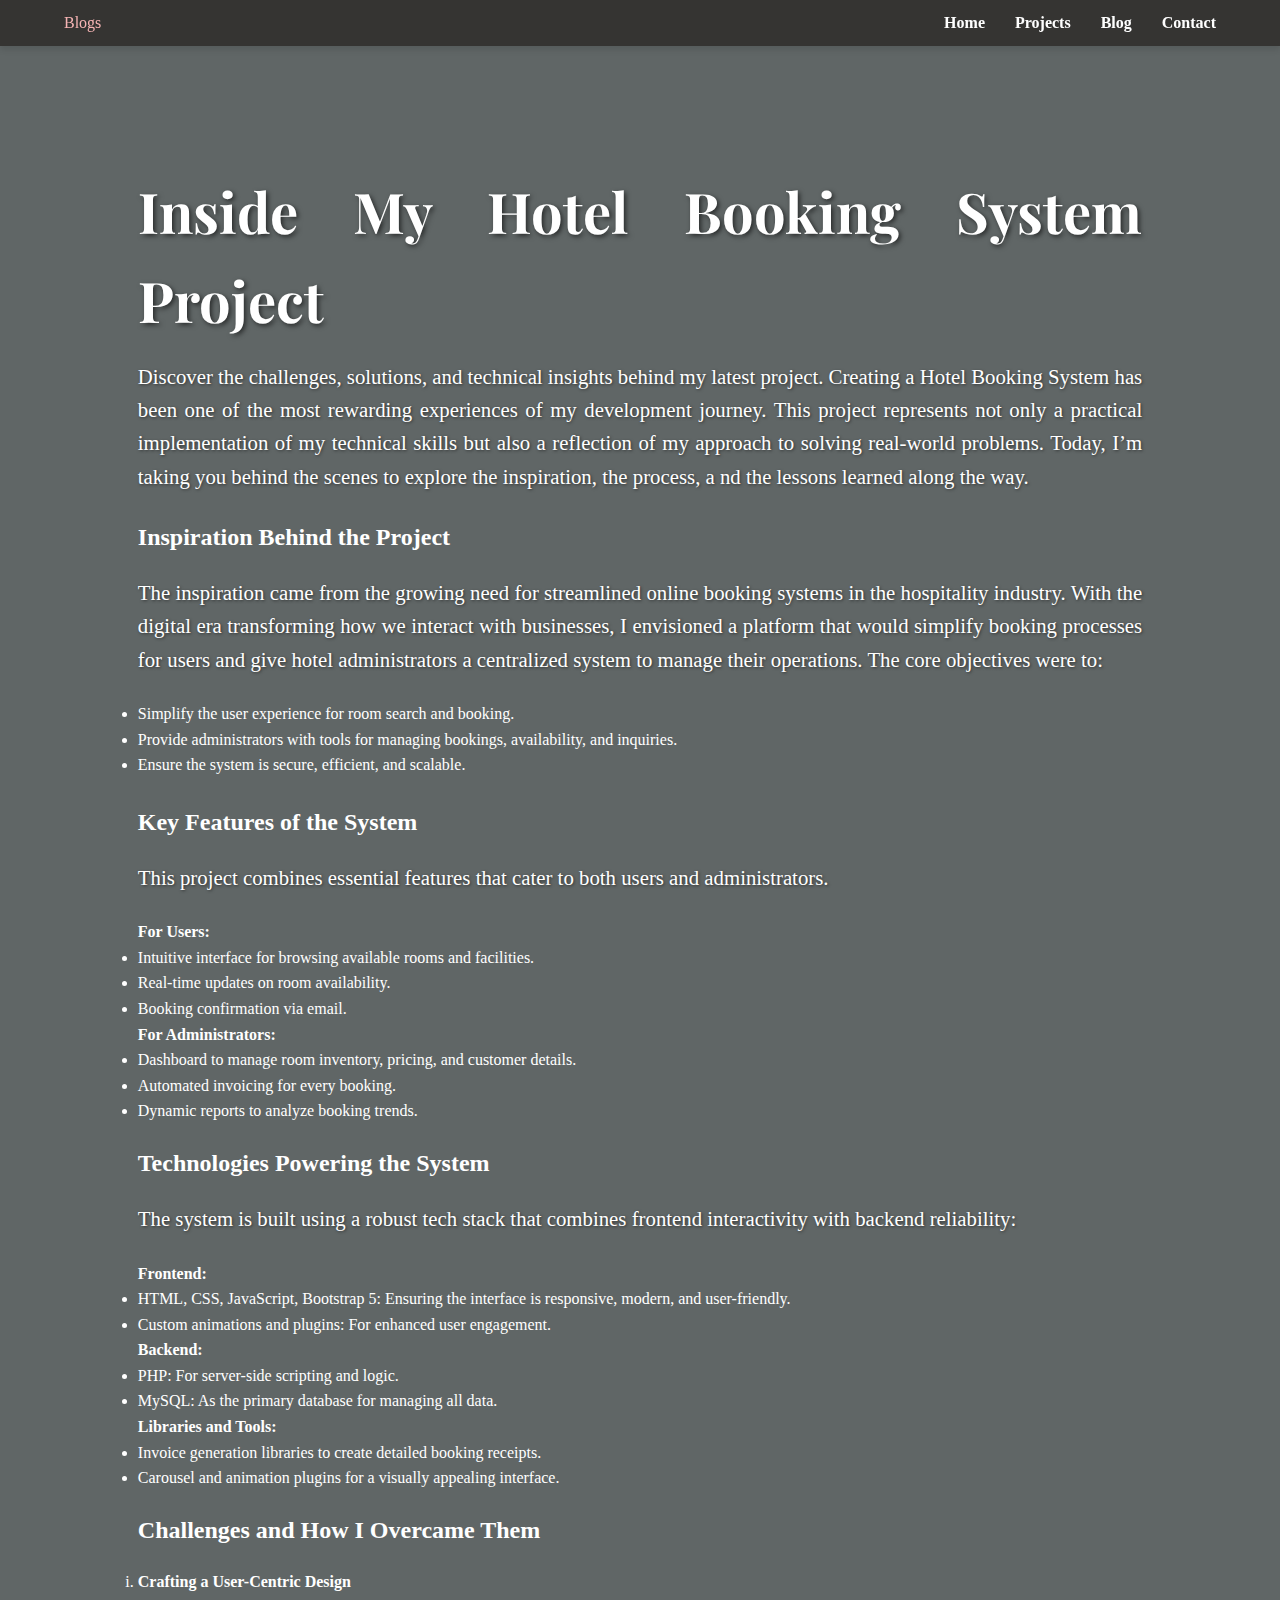
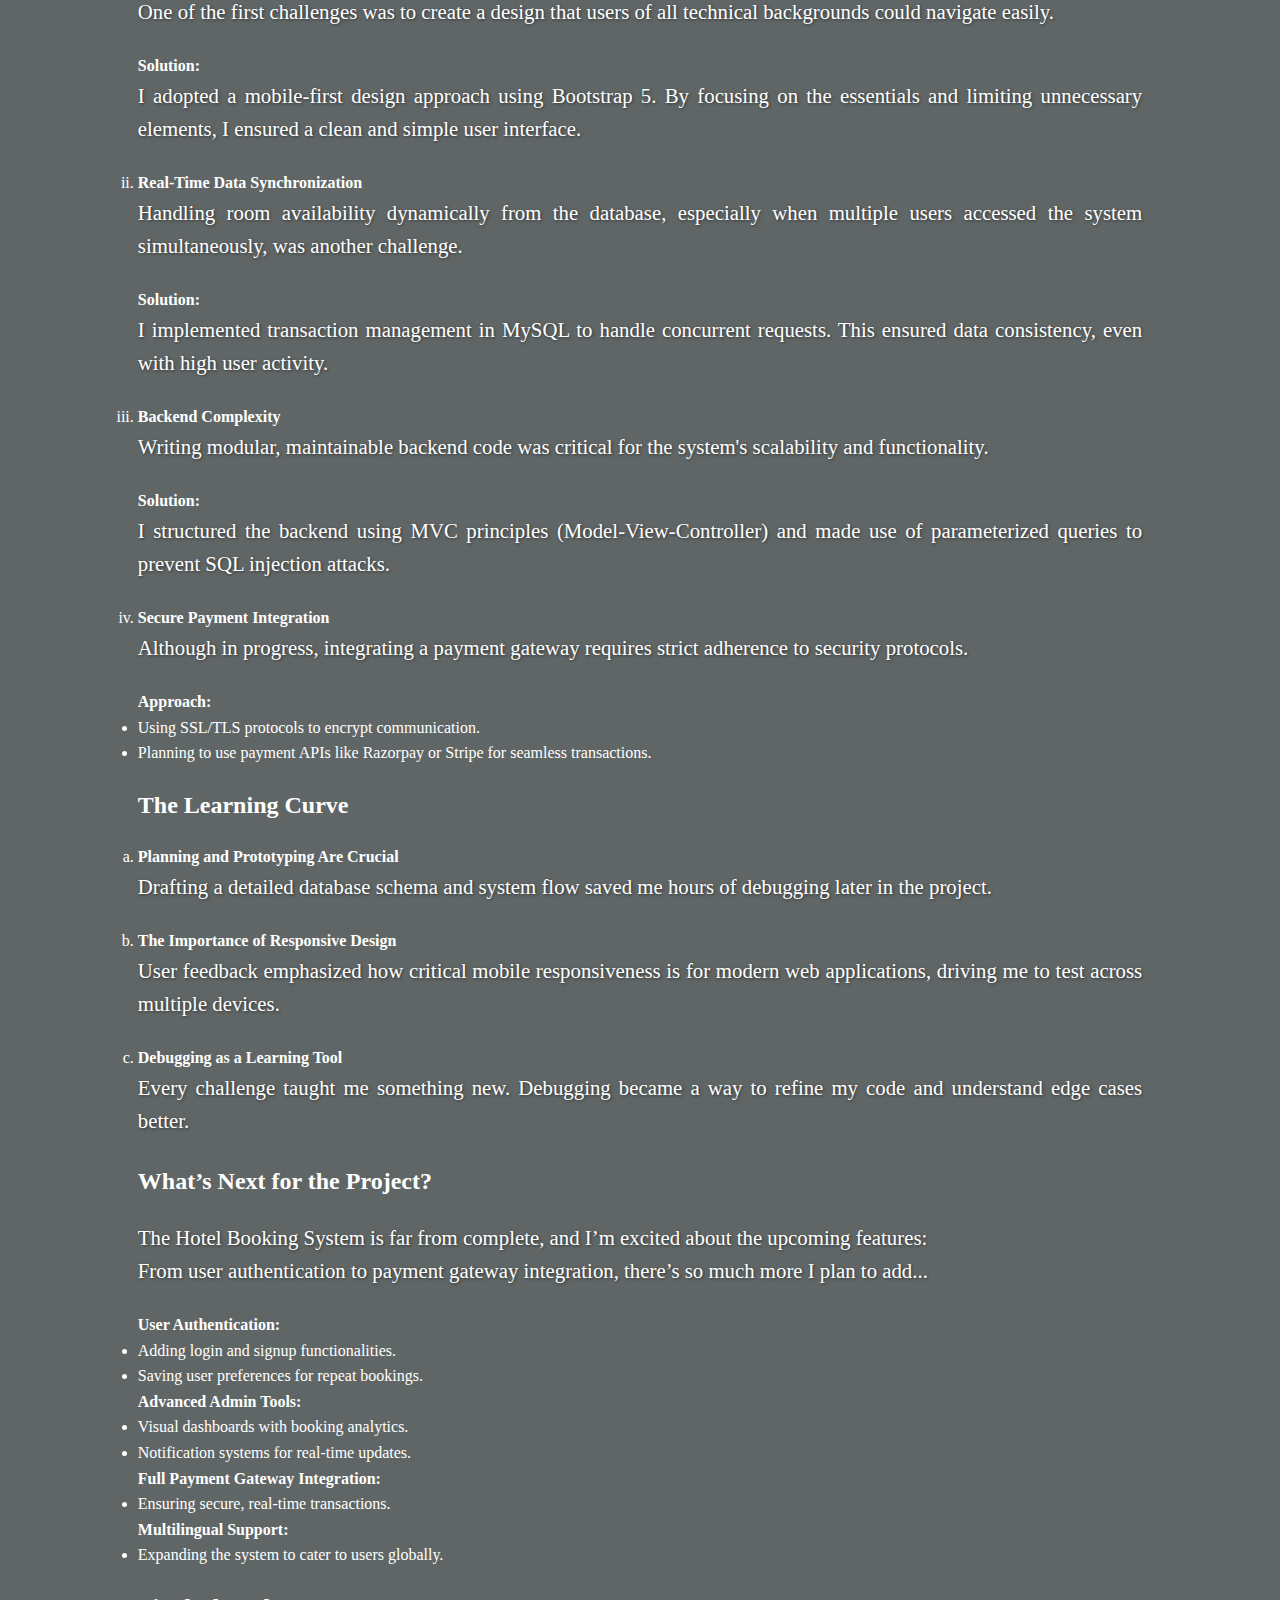
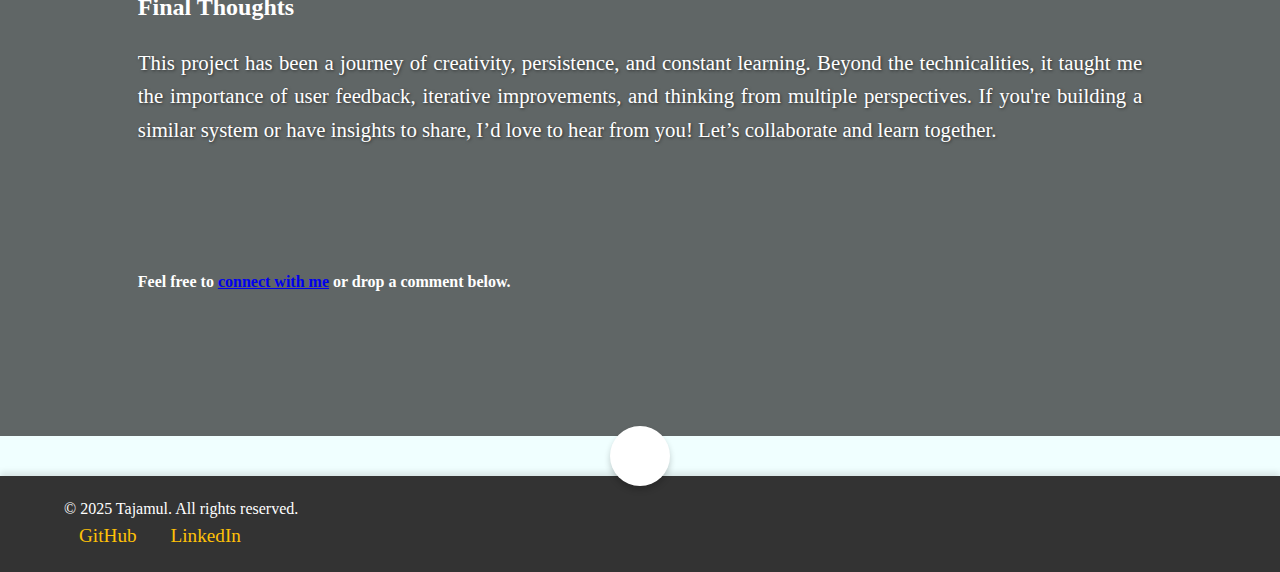
==== blogs/blog1.html @ e22e0d90 "updated blog" ====
<!-- Blog Page -->

<!DOCTYPE html>
<html lang="en">
<head>
    <meta charset="UTF-8">
    <meta name="viewport" content="width=device-width, initial-scale=1.0">
    <title>Hotel Booking System Blog</title>
    <link rel="stylesheet" href="styles.css">
    <link rel="preconnect" href="https://fonts.googleapis.com">
    <link rel="preconnect" href="https://fonts.gstatic.com" crossorigin>
    <link href="https://fonts.googleapis.com/css2?family=Roboto:wght@400;700&family=Playfair+Display:wght@400;700&display=swap" rel="stylesheet">
    <link href="https://cdn.jsdelivr.net/npm/bootstrap@5.0.2/dist/css/bootstrap.min.css" rel="stylesheet" integrity="sha384-EVSTQN3/azprG1Anm3QDgpJLIm9Nao0Yz1ztcQTwFspd3yD65VohhpuuCOmLASjC" crossorigin="anonymous">
    <link rel="stylesheet" type="text/css" href="../blogs/blog.css">

</head>
<body>
    <!-- Header Section -->
    <header class="header">
        <div class="container shadow">
            <nav class="navbar">
                <a class="navbar-brand">Blogs</a>
                    <ul class="nav-links">
                        <li><a href="../index.html">Home</a></li>
                        <li><a href="projects.html">Projects</a></li>
                        <li><a href="blog1.html">Blog</a></li>
                        <li><a href="contact.html">Contact</a></li>
                    </ul>
            </nav>
        </div>
    </header>

    <!-- Zero Section -->
    <section class="zero">
        <div class="container shadow">
            <section class="blog container py-5 shadow-sm">
                <h1 class="blog-title text-center mb-4"></i>Inside My Hotel Booking System Project</h1>
                <p class=" mb-5">Discover the challenges, solutions, and technical insights behind my latest project.
                    Creating a Hotel Booking System has been one of the most rewarding experiences of my development journey. 
                    This project represents not only a practical implementation of my technical skills but also a reflection of my 
                    approach to solving real-world problems. Today, I’m taking you behind the scenes to explore the inspiration, the process, a
                    nd the lessons learned along the way.
                </p>
                
                <article class="blog-post">
                <div class="mb-5">
                    <h2 class="text-center">Inspiration Behind the Project</h2>
                    <p>The inspiration came from the growing need for streamlined online booking systems in the hospitality industry. 
                        With the digital era transforming how we interact with businesses, I envisioned a platform that would simplify 
                        booking processes for users and give hotel administrators a centralized system to manage their operations.

                        The core objectives were to:
                        
                        <li>Simplify the user experience for room search and booking.</li>
                        <li>Provide administrators with tools for managing bookings, availability, and inquiries.</li>
                        <li>Ensure the system is secure, efficient, and scalable.</li>
                        </p>
                 </div>
                 <div class="mb-5">
                    <h2 class="text-center">Key Features of the System</h2>
                    <p>This project combines essential features that cater to both users and administrators.</p>
                    <ul>
                        <strong>For Users:</strong> 
                            <li>Intuitive interface for browsing available rooms and facilities.</li>
                            <li>Real-time updates on room availability.</li>
                            <li>Booking confirmation via email.</li>
                        <strong>For Administrators:</strong> 
                            <li>Dashboard to manage room inventory, pricing, and customer details.</li>
                            <li>Automated invoicing for every booking.</li>
                            <li>Dynamic reports to analyze booking trends.</li>
                    </ul>
                </div>
                <div class="mb-5">
                    <h2 class="text-center">Technologies Powering the System</h2>
                    <p>The system is built using a robust tech stack that combines frontend interactivity with backend reliability:</p>
                        <strong>Frontend:</strong> 
                            <li>HTML, CSS, JavaScript, Bootstrap 5: Ensuring the interface is responsive, modern, and user-friendly.</li>
                            <li>Custom animations and plugins: For enhanced user engagement.</li>
                        <strong>Backend:</strong>
                            <li>PHP: For server-side scripting and logic.</li>
                            <li>MySQL: As the primary database for managing all data.</li>
                        <strong>Libraries and Tools:</strong>
                        <li>Invoice generation libraries to create detailed booking receipts.</li>
                        <li>Carousel and animation plugins for a visually appealing interface.</li>
                </div>
                <div class="mb-5">
                <ul>
                    <h2 class="text-center">Challenges and How I Overcame Them</h2>
                    <li type="i"><strong>Crafting a User-Centric Design</strong></li>
                    <p>One of the first challenges was to create a design that users of all technical backgrounds could navigate easily.</p>

                    <strong>Solution:</strong>
                    <p>I adopted a mobile-first design approach using Bootstrap 5. By focusing on the essentials and limiting unnecessary 
                        elements, I ensured a clean and simple user interface.
                    </p>
                    <li type="i"><strong>Real-Time Data Synchronization</strong></li>
                    <p>Handling room availability dynamically from the database, especially when multiple users accessed 
                        the system simultaneously, was another challenge.
                    </p>

                    <strong>Solution:</strong>
                    <p>I implemented transaction management in MySQL to handle concurrent requests. This ensured data consistency, even with high user activity.</p>

                    <li type="i"><strong>Backend Complexity</strong></li>
                    <p>Writing modular, maintainable backend code was critical for the system's scalability and functionality.</p>

                    <strong>Solution:</strong>
                    <p>I structured the backend using MVC principles (Model-View-Controller) and made use of parameterized queries to prevent SQL injection attacks.</p>

                    <li type="i"><strong>  Secure Payment Integration</strong></li>
                    <p>Although in progress, integrating a payment gateway requires strict adherence to security protocols.</p>

                    <strong>Approach:</strong>
                    <li>Using SSL/TLS protocols to encrypt communication.</li>
                    <li>Planning to use payment APIs like Razorpay or Stripe for seamless transactions.</li>
                </ul>
                </div>
                <div class="mb-5">
                    <ul>
                        <h2 class="text-center">The Learning Curve</h2>
                        <li type="a"><strong>Planning and Prototyping Are Crucial</strong></li>
                        <p>Drafting a detailed database schema and system flow saved me hours of debugging later in the project.</p>

                        <li type="a"><strong>The Importance of Responsive Design</strong></li>
                        <p>User feedback emphasized how critical mobile responsiveness is for modern web applications, driving me to test across multiple devices.</p>
    
                        <li type="a"><strong>Debugging as a Learning Tool</strong></li>
                        <p>Every challenge taught me something new. Debugging became a way to refine my code and understand edge cases better.</p>
    
                    </ul>
                </div>
                <div class="mb-5">
                    <ul>
                        <h2 class="text-center">What’s Next for the Project?</h2>
                        <p>The Hotel Booking System is far from complete, and I’m excited about the upcoming features:
                        <br>From user authentication to payment gateway integration, there’s so much more I plan to add...</p>

                        <ul type="1"><strong>User Authentication:</strong></ul>
                        <li>Adding login and signup functionalities.</li>
                        <li>Saving user preferences for repeat bookings.</li>

                        <ul type="1"><strong>Advanced Admin Tools:</strong></ul>
                        <li>Visual dashboards with booking analytics.</li>
                        <li>Notification systems for real-time updates.</li>

                        <ul type="1"><strong>Full Payment Gateway Integration:</strong></ul>
                        <li>Ensuring secure, real-time transactions.</li>

                        <ul type="1"><strong>Multilingual Support:</strong></ul>
                        <li>Expanding the system to cater to users globally.</li>
                    </ul>
                </div>
                <div class="mb-5">
                    <h2 class="text-center">Final Thoughts</h2>
                    <p>This project has been a journey of creativity, persistence, and constant learning. Beyond the technicalities, it taught me the 
                        importance of user feedback, iterative improvements, and thinking from multiple perspectives.
                        If you're building a similar system or have insights to share, I’d love to hear from you! Let’s collaborate and learn together.</p>
                        <br><br><br>
                    <h4>Feel free to <a href="#" class="text-dark">connect with me</a> or drop a comment below.</h4>
                </div>

                </article>
              </section>
        </div>
    </section>

    <!-- Footer Section -->
    <footer class="footer">
        <div class="container text-center shadow">
            <p>&copy; 2025 Tajamul. All rights reserved.</p>
            <div class="social-links">
                <a href="https://github.com/tajamulali" target="_blank">GitHub</a>
                <a href="https://linkedin.com/in/tajamulali" target="_blank">LinkedIn</a>
            </div>
        </div>
    </footer>
</body>
</html>
---- blogs/blog.css ----
/* General Reset */
body, h1, p, ul, li, a {
    margin: 0;
    padding: 0;
    box-sizing: border-box;
  }
  
  body {
    font-family: "Caveat", serif;
    font-optical-sizing: auto;
    font-weight: 400;
    font-style: normal;
    line-height: 1.6;
    color: #f4b8d6;
    background-color: azure;
    margin: 0;
  }
  
  .container {
    width: 90%;
    max-width: 1200px;
    margin: 0 auto;
    text-align: justify;
  text-justify: inter-word;
  }
  
  /* Header Styling */
  .header {
    background-color: #353432;
    color: #f6b4b4;
    padding: 10px 0;
    position: sticky;
    top: 0;
    z-index: 1000;
    box-shadow: 0 4px 6px rgba(0, 0, 0, 0.1);
  }
  
  .navbar {
    display: flex;
    justify-content: space-between;
    align-items: center;
  }
  
  .navbar .logo {
    font-family: 'Playfair Display', serif;
    font-size: 1.8rem;
    color: #fff;
    text-decoration: none;
  }
  
  .nav-links {
    list-style: none;
    display: flex;
    gap: 30px;
  }
  
  .nav-links a {
    text-decoration: none;
    color: #fff;
    font-weight: bold;
    transition: color 0.3s ease;
  }
  
  .nav-links a:hover {
    color: #ffc107;
  }
  
  /* zero Section */
  .zero {
    background: linear-gradient(rgba(0, 0, 0, 0.6), rgba(0, 0, 0, 0.6)), url('https://via.placeholder.com/1200x400') center/cover no-repeat;
    color: #fff;
    text-align: left;
    padding: 120px 20px;
    position: relative;
  }
  
  .zero h1 {
    font-family: 'Playfair Display', serif;
    font-size: 3.5rem;
    margin-bottom: 15px;
    text-shadow: 2px 2px 5px rgba(0, 0, 0, 0.6);
  }
  
  .zero p {
    font-size: 1.3rem;
    margin-bottom: 25px;
    text-shadow: 1px 1px 3px rgba(0, 0, 0, 0.5);
  }
  
  .zero .btn {
    display: inline-block;
    padding: 12px 25px;
    font-size: 1rem;
    color: #333;
    background-color: #ffc107;
    border: none;
    border-radius: 5px;
    text-decoration: none;
    font-weight: bold;
    transition: background-color 0.3s ease, color 0.3s ease;
  }
  
  .zero .btn:hover {
    background-color: #e0a800;
    color: #fff;
    transform: scale(1.05);
  }
  
  /* Footer Styling */
  .footer {
    background-color: #333;
    color: #fff;
    padding: 20px 0;
    margin-top: 40px;
    box-shadow: 0 -4px 6px rgba(0, 0, 0, 0.1);
  }
  
  .footer .social-links a {
    color: #ffc107;
    margin: 0 15px;
    text-decoration: none;
    font-size: 1.2rem;
    transition: color 0.3s ease;
  }
  
  .footer .social-links a:hover {
    color: #e0a800;
  }
  
  /* Additional Enhancements */
  .zero::after {
    content: '';
    position: absolute;
    bottom: -50px;
    left: 50%;
    transform: translateX(-50%);
    width: 60px;
    height: 60px;
    background-color: #fff;
    border-radius: 50%;
    box-shadow: 0 4px 6px rgba(0, 0, 0, 0.2);
  }
  
  .navbar .logo:hover {
    color: #ffc107;
    transform: scale(1.1);
    transition: transform 0.3s ease;
  }
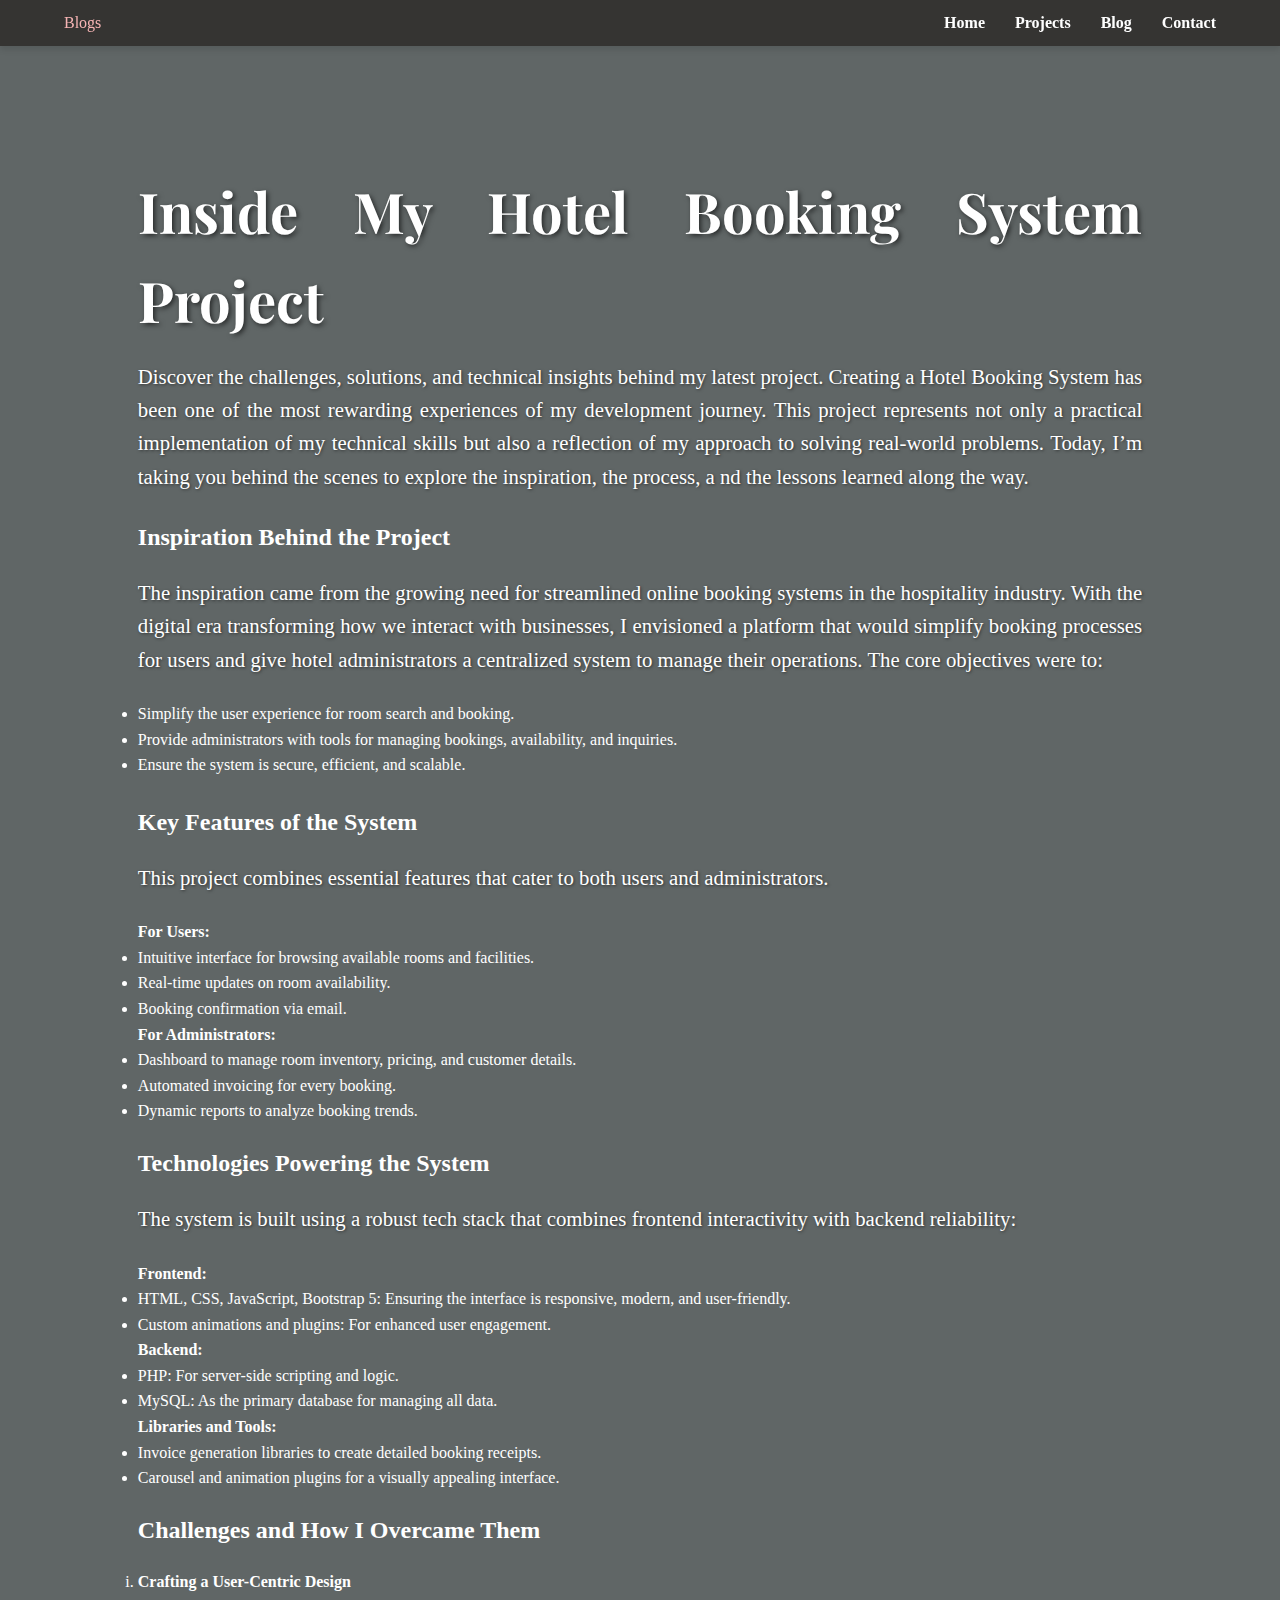
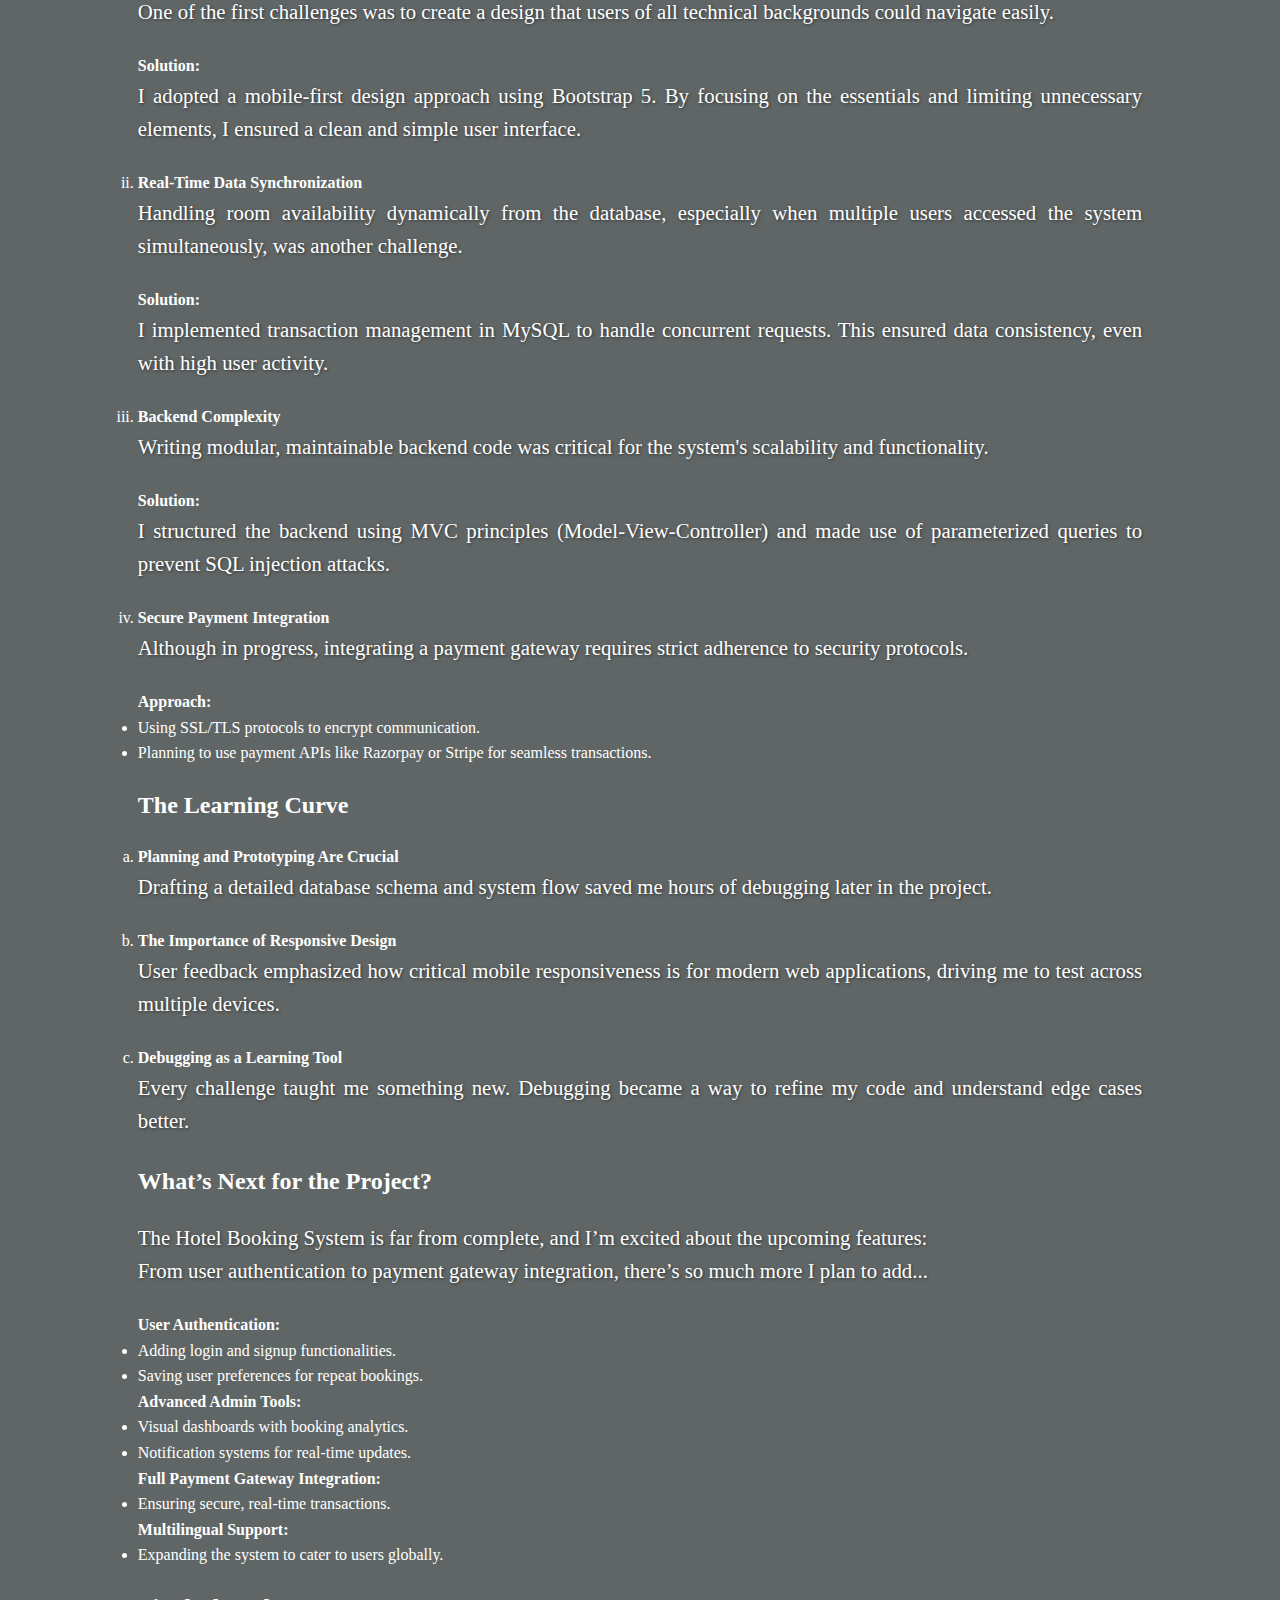
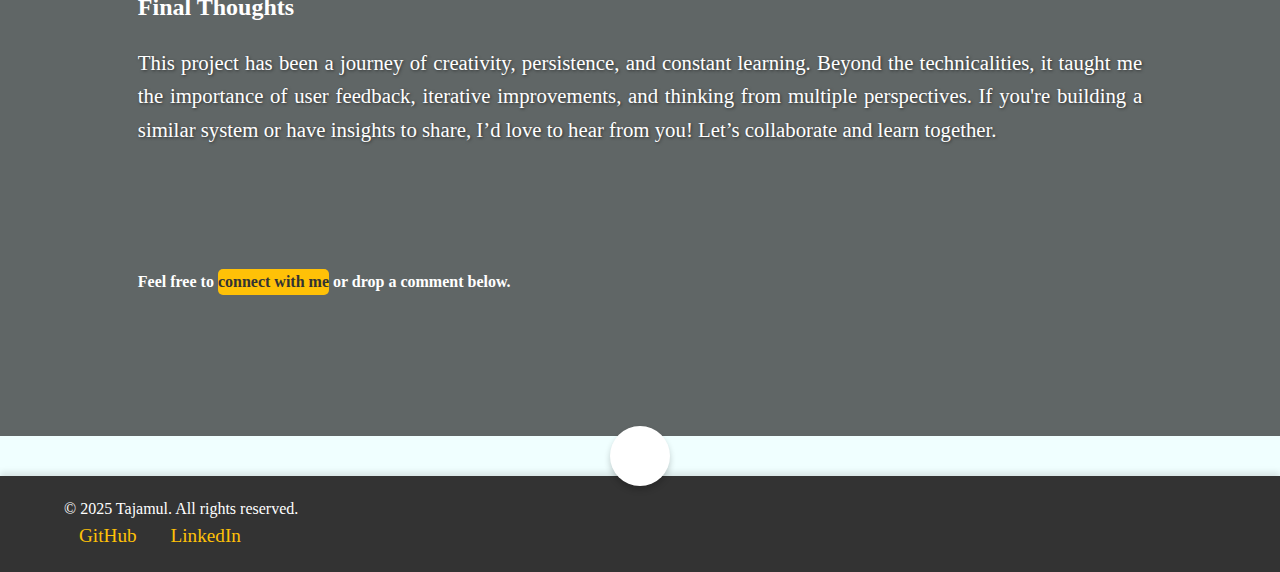
==== commit 0375d0df: "blog2" ====
--- a/blogs/blog1.html
+++ b/blogs/blog1.html
@@ -156,7 +156,7 @@
                         importance of user feedback, iterative improvements, and thinking from multiple perspectives.
                         If you're building a similar system or have insights to share, I’d love to hear from you! Let’s collaborate and learn together.</p>
                         <br><br><br>
-                    <h4>Feel free to <a href="#" class="text-dark">connect with me</a> or drop a comment below.</h4>
+                    <h4>Feel free to <a href="#" class="blog_link">connect with me</a> or drop a comment below.</h4>
                 </div>
 
                 </article>
--- a/blogs/blog.css
+++ b/blogs/blog.css
@@ -87,9 +87,8 @@
     text-shadow: 1px 1px 3px rgba(0, 0, 0, 0.5);
   }
   
-  .zero .btn {
+  .zero .blog_link {
     display: inline-block;
-    padding: 12px 25px;
     font-size: 1rem;
     color: #333;
     background-color: #ffc107;
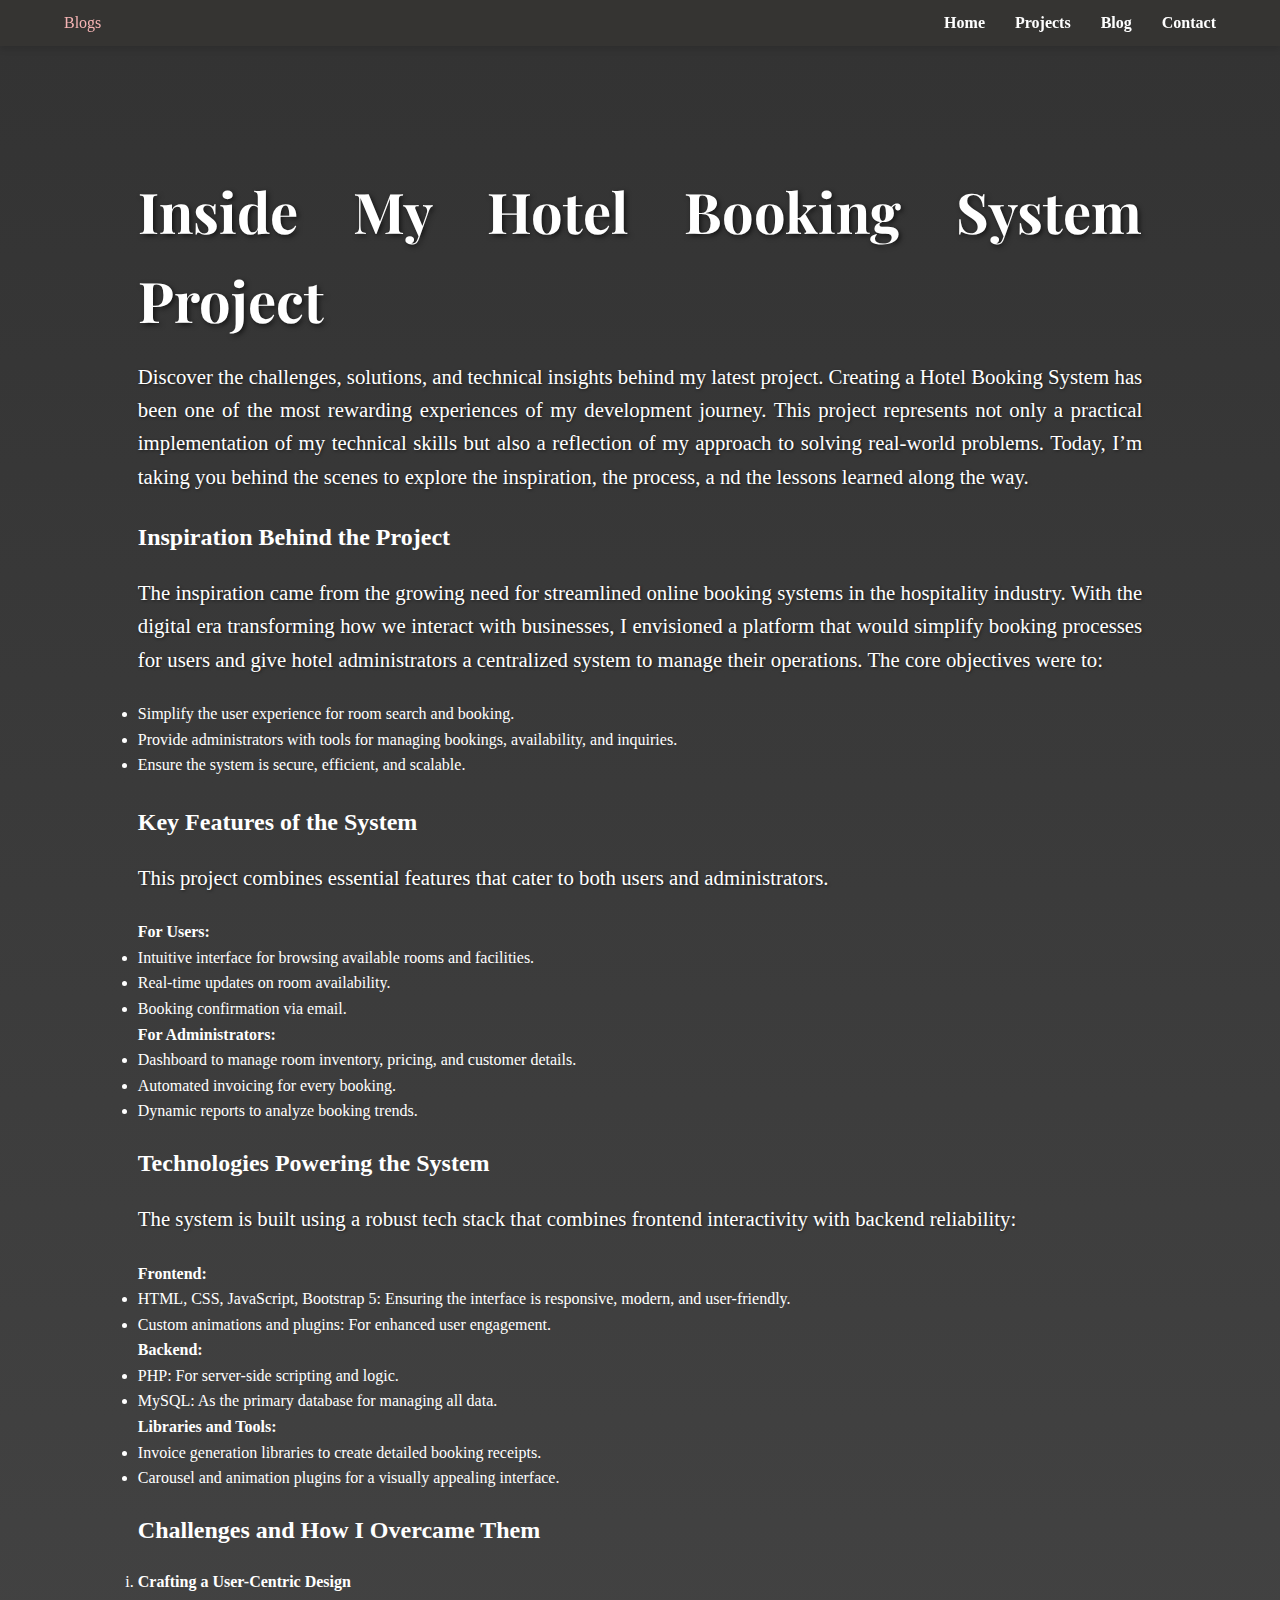
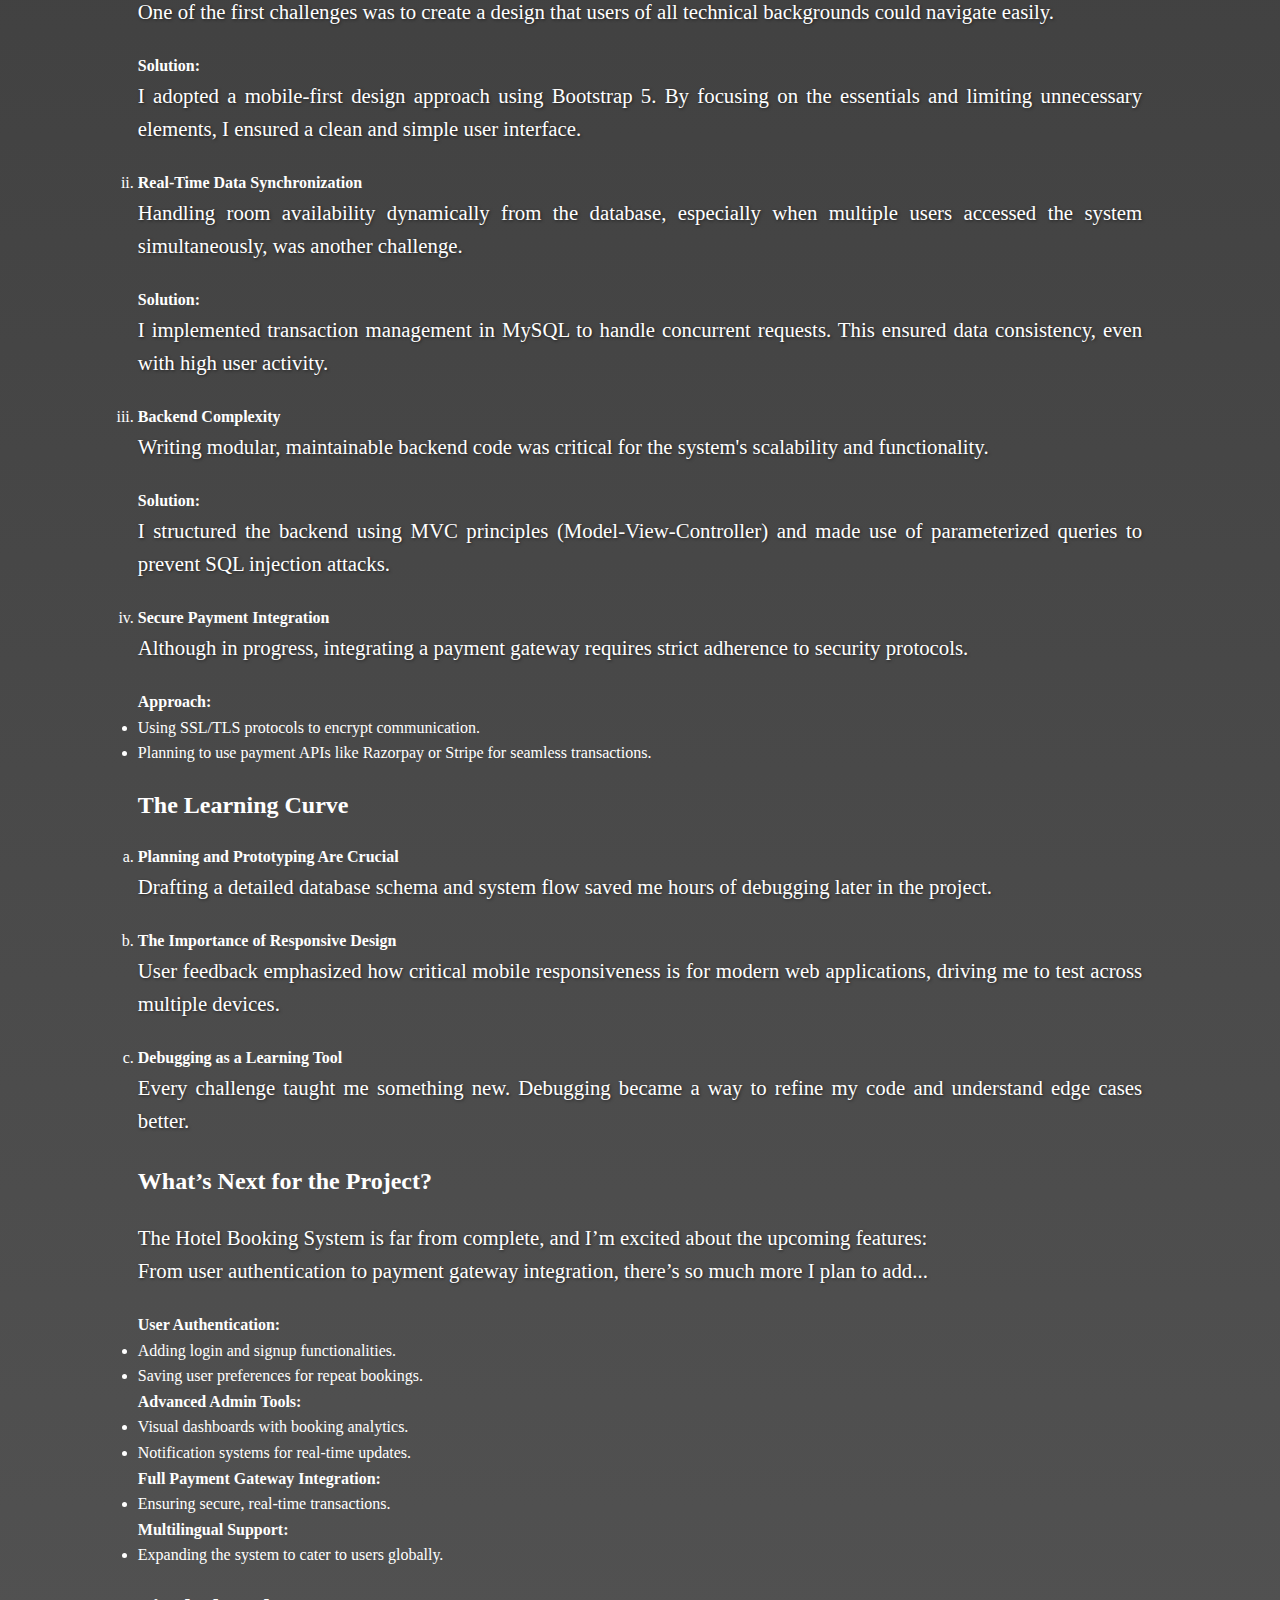
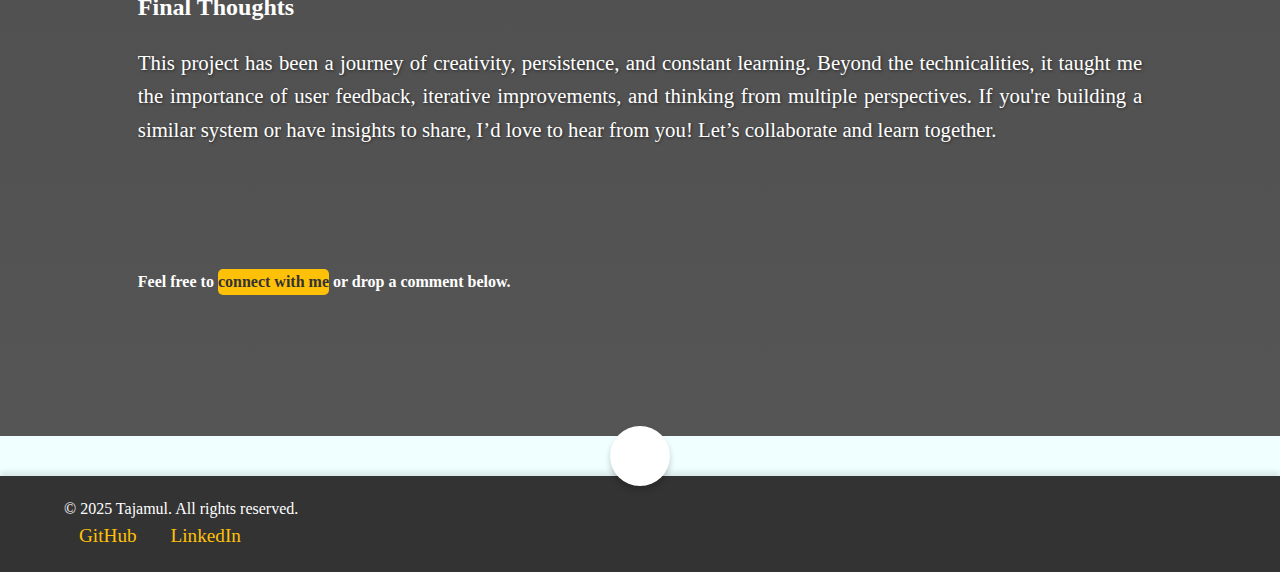
==== commit 2e88ae8b: "updated blogs" ====
--- a/blogs/blog1.html
+++ b/blogs/blog1.html
@@ -22,16 +22,16 @@
                 <a class="navbar-brand">Blogs</a>
                     <ul class="nav-links">
                         <li><a href="../index.html">Home</a></li>
-                        <li><a href="projects.html">Projects</a></li>
-                        <li><a href="blog1.html">Blog</a></li>
-                        <li><a href="contact.html">Contact</a></li>
+                        <li><a href="https://tajamulali.github.io/portfolio/#portfolio">Projects</a></li>
+                        <li><a href="https://tajamulali.github.io/portfolio/#blogs">Blog</a></li>
+                        <li><a href="https://tajamulali.github.io/portfolio/#contact">Contact</a></li>
                     </ul>
             </nav>
         </div>
     </header>
 
-    <!-- Zero Section -->
-    <section class="zero">
+    <!-- body Section -->
+    <section class="body">
         <div class="container shadow">
             <section class="blog container py-5 shadow-sm">
                 <h1 class="blog-title text-center mb-4"></i>Inside My Hotel Booking System Project</h1>
--- a/blogs/blog.css
+++ b/blogs/blog.css
@@ -65,29 +65,29 @@
     color: #ffc107;
   }
   
-  /* zero Section */
-  .zero {
-    background: linear-gradient(rgba(0, 0, 0, 0.6), rgba(0, 0, 0, 0.6)), url('https://via.placeholder.com/1200x400') center/cover no-repeat;
+  /* body Section */
+  .body {
+    background: linear-gradient(to bottom, #333, #555);
     color: #fff;
     text-align: left;
     padding: 120px 20px;
     position: relative;
   }
   
-  .zero h1 {
+  .body h1 {
     font-family: 'Playfair Display', serif;
     font-size: 3.5rem;
     margin-bottom: 15px;
     text-shadow: 2px 2px 5px rgba(0, 0, 0, 0.6);
   }
   
-  .zero p {
+  .body p {
     font-size: 1.3rem;
     margin-bottom: 25px;
     text-shadow: 1px 1px 3px rgba(0, 0, 0, 0.5);
   }
   
-  .zero .blog_link {
+  .body .blog_link {
     display: inline-block;
     font-size: 1rem;
     color: #333;
@@ -99,7 +99,7 @@
     transition: background-color 0.3s ease, color 0.3s ease;
   }
   
-  .zero .btn:hover {
+  .body .btn:hover {
     background-color: #e0a800;
     color: #fff;
     transform: scale(1.05);
@@ -127,7 +127,7 @@
   }
   
   /* Additional Enhancements */
-  .zero::after {
+  .body::after {
     content: '';
     position: absolute;
     bottom: -50px;
